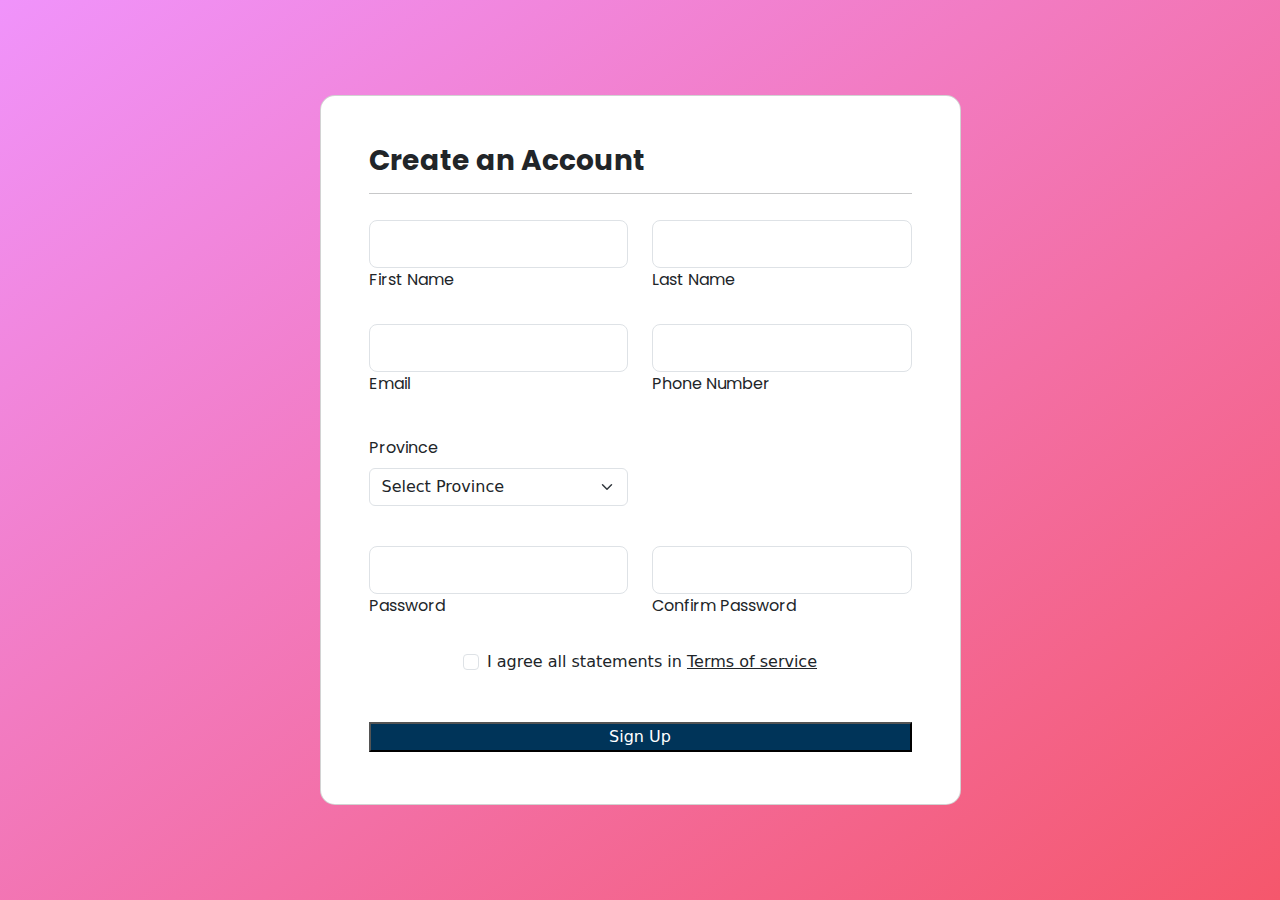
==== createacc.html @ d7b80df1 "Create acc edited" ====
<!DOCTYPE html>
<html lang="en">
<head>
    <meta charset="UTF-8">
    <meta name="viewport" content="width=device-width, initial-scale=1.0">
    <link rel="stylesheet" href="createacc.css">
    <link rel="stylesheet" href="https://cdn.jsdelivr.net/npm/bootstrap@5.1.3/dist/css/bootstrap.min.css">
    <link rel="preconnect" href="https://fonts.googleapis.com">
    <link rel="preconnect" href="https://fonts.gstatic.com" crossorigin>
    <link href="https://fonts.googleapis.com/css2?family=Poppins:ital,wght@0,100;0,200;0,300;0,400;0,500;0,600;0,700;0,800;0,900;1,100;1,200;1,300;1,400;1,500;1,600;1,700;1,800;1,900&display=swap" rel="stylesheet">  
    <script src="formscript.js"></script>
    <title>Create Account</title>
</head>
<body>
    <section class="vh-100 gradient-custom">
        <div class="container py-5 h-100">
          <div class="row justify-content-center align-items-center h-100">
            <div class="col-12 col-lg-9 col-xl-7">
              <div class="card shadow-2-strong card-registration" style="border-radius: 15px;">
                <div class="card-body p-4 p-md-5">
                  <h3 class="mb-4 pb-2 pb-md-0 mb-md-2"><b>Create an Account</b></h3>
          
                  <hr class="mb-4">
                  <form>
      
                    <div class="row">
                      <div class="col-md-6 mb-4">
      
                        <div class="form-outline">
                          <input type="text" id="firstName" class="form-control form-control-lg" oninput="convertToUppercase()" />
                          <label class="form-label" for="firstName">First Name</label>
                        </div>
      
                      </div>
                      <div class="col-md-6 mb-4">
      
                        <div class="form-outline">
                          <input type="text" id="lastName" class="form-control form-control-lg" />
                          <label class="form-label" for="lastName">Last Name</label>
                        </div>
      
                      </div>
                    </div>
      
                    <div class="row">
                      <div class="col-md-6 mb-4">
      
                        <div class="form-outline">
                          <input type="text" id="email" class="form-control form-control-lg">
                          <label class="form-label" for="email">Email</label>
                        </div>
      
                      </div>
                      <div class="col-md-6 mb-4">
      
                        <div class="form-outline">
                          <input type="text" id="phoneNumber" class="form-control form-control-lg" />
                          <label class="form-label" for="phoneNumber">Phone Number</label>
                        </div>  
      
                      </div>
                    </div>
      
                    <div class="row">
                      <div class="col-md-6 mb-4 pb-2">
      
                        <div class="my-2"> <!-- Increased margin here -->
                          <label for="province" class="form-label">Province</label>
                          <select class="form-select" id="province" name="province">
                              <option value="" disabled selected>Select Province</option>
                              <option value="Cavite">Cavite</option>
                              <option value="Laguna">Laguna</option>
                              <option value="Batangas">Batangas</option>
                              <option value="Rizal">Rizal</option>
                              <option value="Quezon">Quezon</option>
                              <option value="ALL">ALL</option>
                          </select>
                        </div>
      
                      </div>
                    </div>
      
                    <div class="row">
                      <div class="col-md-6 mb-4">
      
                        <div class="form-outline">
                          <input type="password" id="password" class="form-control form-control-lg" />
                          <label class="form-label" for="password">Password</label>
                        </div>
      
                      </div>
                      <div class="col-md-6 mb-4">
      
                        <div class="form-outline">
                          <input type="password" id="confirmPassword" class="form-control form-control-lg" />
                          <label class="form-label" for="confirmPassword">Confirm Password</label>
                        </div>
      
                      </div>  

                    </div>
                    
                    <div class="form-check d-flex justify-content-center mb-5">
                      <input class="form-check-input me-2" type="checkbox" value="" id="form2Example3cg" />
                      <label class="form-check-label" for="form2Example3g">
                        I agree all statements in <a href="#!" class="text-body"><u>Terms of service</u></a>
                      </label>
                    </div>  

                    <div class="input-group mb-1">
                      <button class="btnSign btn-lg  w-100 fs-6">Sign Up</button>
                    </div>
      
                  </form>
                </div>
              </div>
            </div>
          </div>
        </div>
      </section>
</body>
</html>
---- createacc.css ----
body{
    font-family: 'Poppins', sans-serif;
    background-color: #003459;
}

.form-label{
    font-family: 'Poppins', sans-serif;
}
.btnSign{
    background-color: #003459;
    color:#fff;
}

hr{
    height: 3px;
}

.img-fluid{
    border-radius: 20px;
}


.box-area{
    width: 900px;
    border-radius: 20px;
}

.right-box{
    padding: 40px 30px 40px 40px;
}


h3{
    font-family: 'Poppins', sans-serif;
    color: #003459;
    font-weight: bold; 
}

.form-check-input{
    
}


.gradient-custom {
    /* fallback for old browsers */
    background: #39119c;
    
    /* Chrome 10-25, Safari 5.1-6 */
    background: -webkit-linear-gradient(to bottom right, rgba(240, 147, 251, 1), rgba(245, 87, 108, 1));
    
    /* W3C, IE 10+/ Edge, Firefox 16+, Chrome 26+, Opera 12+, Safari 7+ */
    background: linear-gradient(to bottom right, rgba(240, 147, 251, 1), rgba(245, 87, 108, 1))
}
    
.card-registration .select-input.form-control[readonly]:not([disabled]) {
    font-size: 1rem;
    line-height: 2.15;
    padding-left: .75em;
    padding-right: .75em;
}
.card-registration .select-arrow {
    top: 13px;
}

@media only screen and (max-width: 768px){

    .box-area{
        margin: 0 10px;
    }
    .left-box{
        height: 100px;
        overflow: hidden;
    }
    .right-box{
        padding: 20px;
    }
}
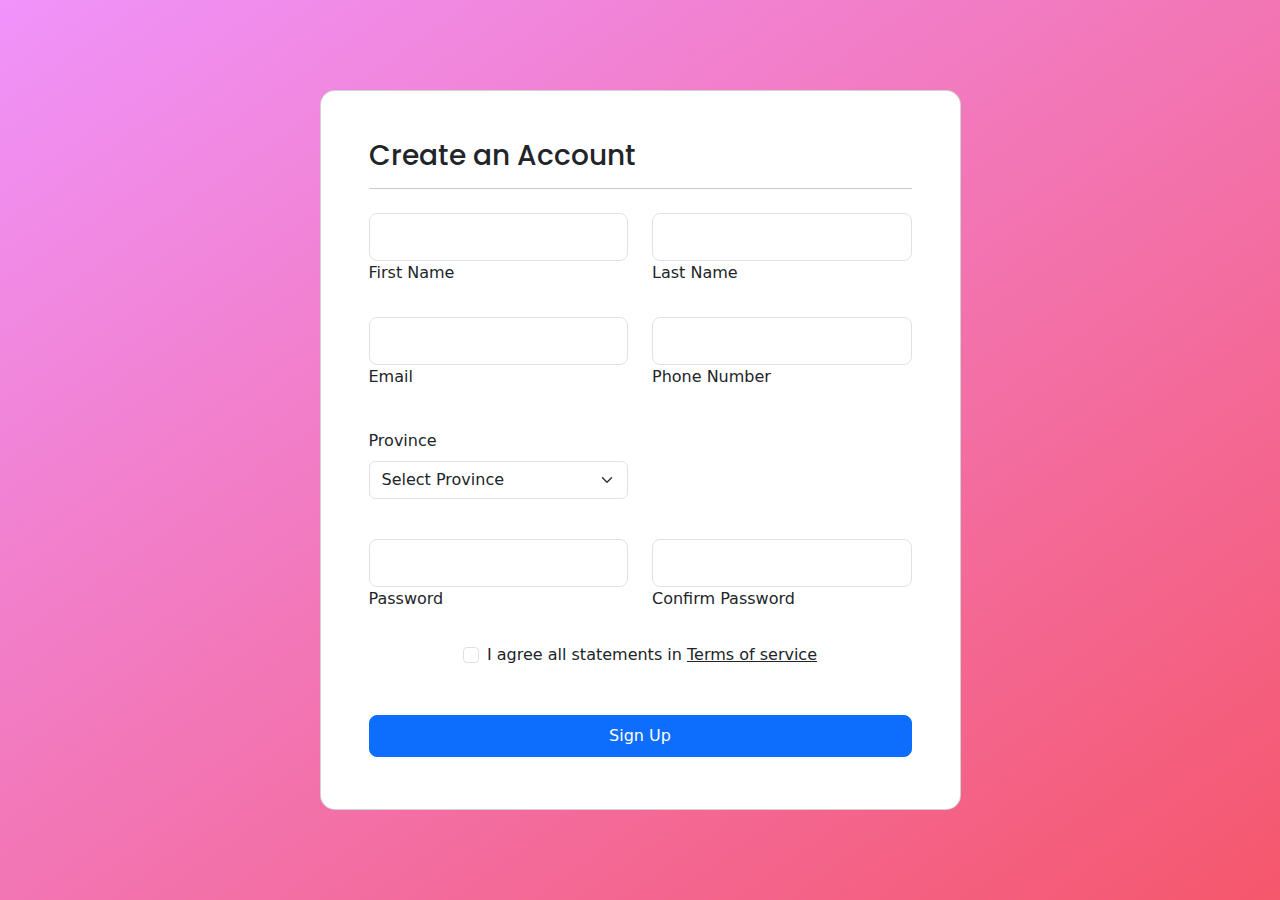
==== commit 1d35f323: "Create Account" ====
--- a/createacc.html
+++ b/createacc.html
@@ -8,7 +8,6 @@
     <link rel="preconnect" href="https://fonts.googleapis.com">
     <link rel="preconnect" href="https://fonts.gstatic.com" crossorigin>
     <link href="https://fonts.googleapis.com/css2?family=Poppins:ital,wght@0,100;0,200;0,300;0,400;0,500;0,600;0,700;0,800;0,900;1,100;1,200;1,300;1,400;1,500;1,600;1,700;1,800;1,900&display=swap" rel="stylesheet">  
-    <script src="formscript.js"></script>
     <title>Create Account</title>
 </head>
 <body>
@@ -18,8 +17,7 @@
             <div class="col-12 col-lg-9 col-xl-7">
               <div class="card shadow-2-strong card-registration" style="border-radius: 15px;">
                 <div class="card-body p-4 p-md-5">
-                  <h3 class="mb-4 pb-2 pb-md-0 mb-md-2"><b>Create an Account</b></h3>
-          
+                  <h3 class="mb-4 pb-2 pb-md-0 mb-md-2">Create an Account</h3>
                   <hr class="mb-4">
                   <form>
       
@@ -27,7 +25,7 @@
                       <div class="col-md-6 mb-4">
       
                         <div class="form-outline">
-                          <input type="text" id="firstName" class="form-control form-control-lg" oninput="convertToUppercase()" />
+                          <input type="text" id="firstName" class="form-control form-control-lg" />
                           <label class="form-label" for="firstName">First Name</label>
                         </div>
       
@@ -55,7 +53,7 @@
       
                         <div class="form-outline">
                           <input type="text" id="phoneNumber" class="form-control form-control-lg" />
-                          <label class="form-label" for="phoneNumber">Phone Number</label>
+                          <label class="form-label" for="phoneNumber">Phone Number </label>
                         </div>  
       
                       </div>
@@ -84,16 +82,16 @@
                       <div class="col-md-6 mb-4">
       
                         <div class="form-outline">
-                          <input type="password" id="password" class="form-control form-control-lg" />
-                          <label class="form-label" for="password">Password</label>
+                          <input type="password" id="firstName" class="form-control form-control-lg" />
+                          <label class="form-label" for="firstName">Password</label>
                         </div>
       
                       </div>
                       <div class="col-md-6 mb-4">
       
                         <div class="form-outline">
-                          <input type="password" id="confirmPassword" class="form-control form-control-lg" />
-                          <label class="form-label" for="confirmPassword">Confirm Password</label>
+                          <input type="password " id="lastName" class="form-control form-control-lg" />
+                          <label class="form-label" for="lastName">Confirm Password</label>
                         </div>
       
                       </div>  
@@ -108,7 +106,7 @@
                     </div>  
 
                     <div class="input-group mb-1">
-                      <button class="btnSign btn-lg  w-100 fs-6">Sign Up</button>
+                      <button class="btn btn-lg btn-primary w-100 fs-6">Sign Up</button>
                     </div>
       
                   </form>
--- a/createacc.css
+++ b/createacc.css
@@ -3,16 +3,13 @@
     background-color: #003459;
 }
 
-.form-label{
-    font-family: 'Poppins', sans-serif;
-}
-.btnSign{
+.btn{
     background-color: #003459;
-    color:#fff;
 }
 
-hr{
-    height: 3px;
+h2{ 
+    color: #003459;
+    font-weight: bold;
 }
 
 .img-fluid{
@@ -30,20 +27,24 @@
 }
 
 
+body{
+    font-family: 'Poppins', sans-serif;
+    background-color: #003459;
+}
+
 h3{
     font-family: 'Poppins', sans-serif;
     color: #003459;
     font-weight: bold; 
 }
 
-.form-check-input{
-    
+.btn{
+    align-items: center;
 }
-
 
 .gradient-custom {
     /* fallback for old browsers */
-    background: #39119c;
+    background: #f093fb;
     
     /* Chrome 10-25, Safari 5.1-6 */
     background: -webkit-linear-gradient(to bottom right, rgba(240, 147, 251, 1), rgba(245, 87, 108, 1));
